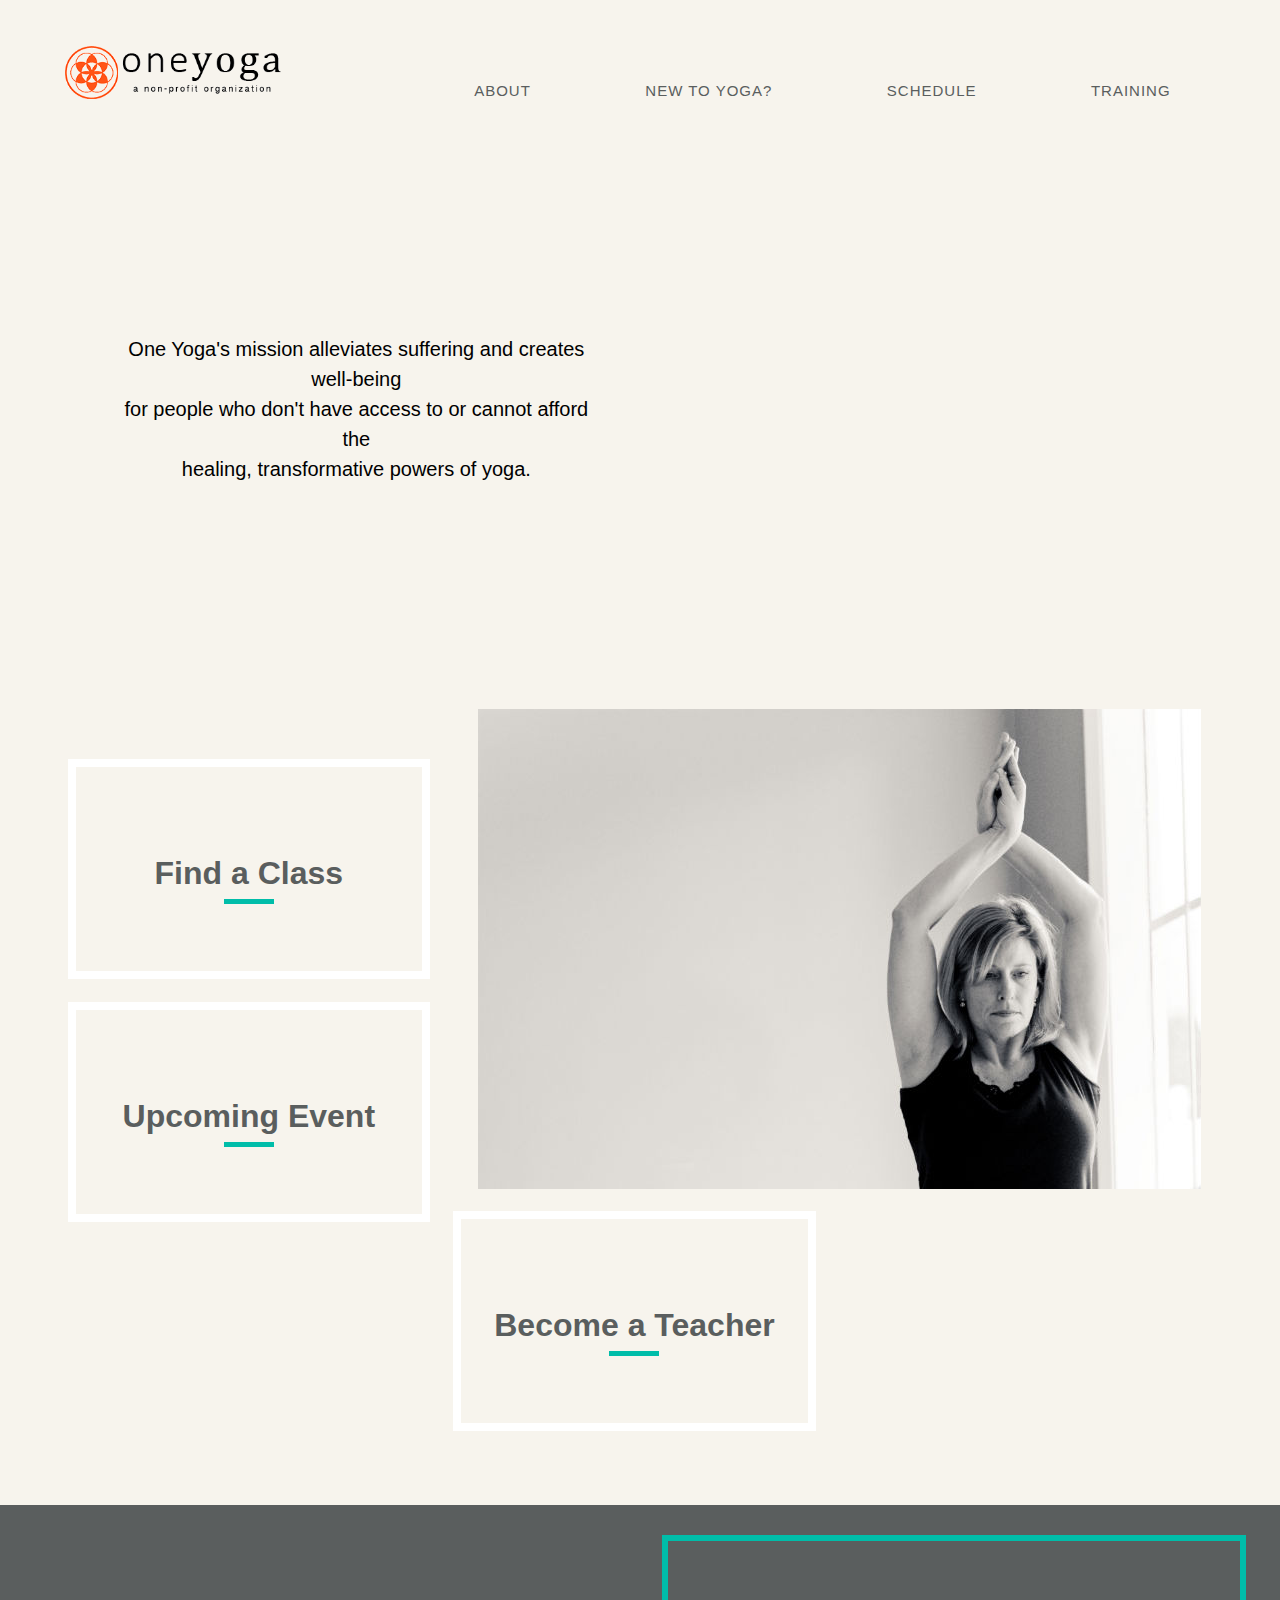
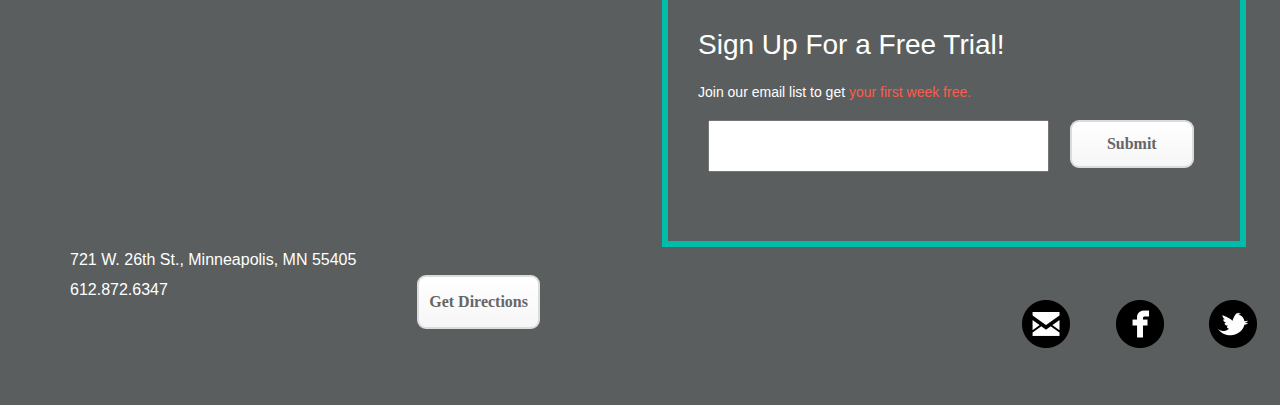
==== Assignments/OneYogaProjectResponsive/index.html @ 3e43568f "mobile responsive changes" ====
<!DOCTYPE html>
<html>

<head>
	<title>One Yoga</title>
	<link rel="stylesheet" type="text/css" href="reset.css">
	<link rel="stylesheet" type="text/css" href="style.css">
	<link href='http://fonts.googleapis.com/css?family=Lato:300,700,900' rel='stylesheet' type='text/css'>
	<meta name="viewport" content="width=device-width,initialscale=1">
</head>



<body>
	<header>

		<img id="logo" src="imgs/logo.png" href="index.html" alt="One Yoga"/>

		<nav>
			<li class="menulink"><a href="about/index.html">About</a></li>
			<li class="menulink"><a href="#">New to Yoga?</a></li>
			<li class="menulink"><a href="#">Schedule</a></li>
			<li class="menulink"><a href="#">Training</a></li>
		</nav>
	</header><!--end of header div-->

	<div id="content">

	<div id="missioncontainer">
			<div id="missiontextbox"
			<p id="missiontext">One Yoga's mission alleviates suffering and creates well-being<br/>for people who don't have access to or cannot afford the<br/>healing, transformative powers of yoga.</p>
			</div><!--end of missiontextbox-->
			<div id="missionimg"></div>
	</div><!--end of mission div-->

	<div class="promocontainer">
		<div class="promoblocks">
				<h1>Find a Class</h1>
				<hr>
		</div>
		<div class="promoblocks">
			<h1>Upcoming Event</h1>
			<hr>
		</div>
		<div class="promoblocks">
			<h1>Become a Teacher</h1>
			<hr>
		</div>
	</div class="promocontainer"><!--end of promo container div-->

	</div><!--end of content div-->

	<footer>
		<section id="directions">
		<div class="clearfix"></div>
			<script id="map" type="text/javascript" src="http://maps.google.com/maps/api/js?sensor=false"></script><div style="overflow:hidden;height:300px;width:500px;"><div id="gmap_canvas" style="height:300px;width:500px;"></div><style>#gmap_canvas img{max-width:none!important;background:none!important}</style><a class="google-map-code" href="http://www.trivoo.net/gutscheine/sheego/" id="get-map-data">trivoo</a></div><script type="text/javascript"> function init_map(){var myOptions = {zoom:14,center:new google.maps.LatLng(44.9553898,-93.28889029999999),mapTypeId: google.maps.MapTypeId.ROADMAP};map = new google.maps.Map(document.getElementById("gmap_canvas"), myOptions);marker = new google.maps.Marker({map: map,position: new google.maps.LatLng(44.9553898, -93.28889029999999)});infowindow = new google.maps.InfoWindow({content:"<b>One Yoga</b><br/>721 W 26th Street<br/>55405 Minneapolis" });google.maps.event.addListener(marker, "click", function(){infowindow.open(map,marker);});}google.maps.event.addDomListener(window, 'load', init_map);</script>

		<div id="directioninfo">
			<h3 id="footeraddress">721 W. 26th St., Minneapolis, MN 55405</h3>
			<br>
			<h3 id="phnumber">612.872.6347</h3>
			<a href="https://www.google.com/maps/place/One+Yoga+Studio/@44.95524,-93.288878,17z/data=!4m3!3m2!1s0x0000000000000000:0x98ce4c886e8da188!4b1" class="myButton2" target="_blank">Get Directions</a>
		</div><!--end of direction info div-->

		</section><!--end of directions section-->

		<section id="emailentry">
		<div class="clearfix"></div>
			<h1 id="signup">Sign Up For a Free Trial!</h1>
			<br>
			<h2>Join our email list to get<em> your first week free.</em></h2>
		<fieldset>
		<input id="emailfield"><type="text" name="email" value="Email Address"></submit>
		<a href="#" class="myButton">Submit</a>
		</fieldset>
		</section><!--end of email entry section-->
		<a class="socialIcons" href="https://twitter.com/OneYoga" title="Follow One Yoga on Twitter" alt="One Yoga Twitter Icon"><img src="imgs/twitter-48.png" /></a>
		<a class="socialIcons" href="https://www.facebook.com/OneYoga" title="Like One Yoga on Facebook" alt="One YogaFacebook Icon"><img src="imgs/facebook-48.png"/></a>
		<a class="socialIcons" href="" title="Email One Yoga" alt="Email One Yoga"><img src="imgs/email-48.png"/></a>
	</footer>

</body>

</html>
---- Assignments/OneYogaProjectResponsive/style.css ----
body {
	background-color:#F7F4ED;
	font-family: 'Lato 300', sans-serif;
	margin:0 auto;
	font-size:16px;
}


nav, header{
	/*border:solid;
	border-color:#5A5E5E;*/
}

header {
	width:95%;
	height:150px;
	margin:5px auto 5px auto;
	padding:1%;
}

#content, .promocontainer {
	width:95%;
	margin:1%;
	padding:1%;
	/*border:solid;
	border-color:#5A5E5E;*/
}

#missioncontainer {
	width:95%;
	padding:1%;
	margin:1% auto;
	/*border:solid;
	border-color:#5A5E5E;*/
}

#missiontextbox {
	width:42%;
	float:left;
	margin:10% auto 10% 5%;
	padding:1% auto;
	text-align:center;
	padding:20% auto 1% auto;
	font-size: 1.25em;
	font-weight: 300;
	line-height: 1.5em;

}

#content{
	overflow:hidden;
}

#logo {
	float:left;
	width:20%;
	margin-right:30px;
	padding:20px;
}

nav{
	width:70%;
	height:50px;
	margin:10px auto;
	text-align: center;
	float:right;
	display:inline;
	padding-top:55px;
}

li.menulink{
	margin:15px;
	display:inline;
	font-size:.938em;
	text-transform: uppercase;
	letter-spacing: 1px;
}

a {
  color: #5A5E5E;
  text-decoration: none;
  padding: 20px 40px;
}

a:hover {
	background-color:white;
}

a:visited {
}

a:active {
	background-color:#FF5B4A;
}

/*#content{
	margin: 10px auto;
	padding:20px;
}*/

#missioncontainer {
	width:95%;
	height:500px;
	margin:auto;
	padding:1%;
	/*border:solid;
	border-color:#5A5E5E;*/
}

#missionimg{
	background: #ffffff url("imgs/woman.jpg") no-repeat right center;
	margin:10px;
	width:723px;
	height:480px;
	display: inline;
	float:right;
}

#missiontext{
	width:40%;
	display: inline;
	float: left;
	clear:both;
	line-height: 40px;
	margin:150px auto 0 30px;
	text-align: center;
	font-size: 1.375em;
	font-weight: 100;
	/*border:solid;
	border-color:#5A5E5E;
	/*padding:1% auto;*/
}

.promocontainer{
	height:240px;
	margin:5px auto 30px auto;
	/*border:solid;
	border-color:#5A5E5E;*/
}

.promoblocks{
	width:30%;
	height:85%;
	margin:1%;
	float: left;
	border:solid;
	border-width:8px;
	border-color:white;
}

h1{
	width:100%;
	margin: 90px auto 10px auto;
	font-size:2em;
	text-align: center;
	font-weight:900;
	color:#5A5E5E;
}

hr {
	background-color: #00BDA9;
	border-style:none;
	width: 50px;
	height:5px;
}

p{
	width:80%;
	padding:50px;
}

h2 {
	margin-bottom: 10px;
	font-size:1.5em;
}

h3 {
	color:white;
	display: inline;
}

footer {
	margin-top:50px;
	height:500px;
  	background: #5A5E5E;
	/*overflow-x: hidden;
    overflow-y: scroll;*/
}

#emailentry, #directions {
	width:40%;
	height:75%;
	margin:30px;
	padding:0 30px;
	float: left;
	text-align: center;
}

#map {
	margin-bottom:20px;
}

#directioninfo {
	float:left;
	display:inline;
	font-size: 1em;
	line-height: 30px;
	padding:10px;
	width:470px;
	text-align: left;
	/*border:solid;
	border-width:5px;
	border-color:white;*/
}

.clearfix {
    content: "";
    display: inline;
    height: 0;
    clear: both;
    visibility: hidden;
}


#emailentry {
	border:solid;
	border-color:#00BDA9;
	border-width:6px;
	height:300px;
}

#emailentry h1 {	
	/*margin-left:35px;*/
	color:white;
	font-size:1.75em;
	text-align: left;
	font-weight: 500;
}

#emailentry h2{
	color:white;
	font-size:.875em;
	text-align: left;
	font-weight: 300;
}

em {
	color:#FF5B4A;
}

#emailfield {
	width: 60%;
	font-size: 1em;
	float:left;
	clear:both;
	margin:2%;
	letter-spacing: 1px;
	text-transform: uppercase;
	padding: 15px;
	height: auto;
}

/*.submitbutton {
	width:20%;
	height:50px;
	margin-top:25px;
	margin-left:15px;
	margin-right:20px;
	display: inline;
	text-align:center;
	color:#FF5B4A;
	letter-spacing: 2px;
	font-size: 18px;
	font-weight: 700;
}*/

.myButton { /*Submit Button*/
	float:left;
	clear:right;
	margin:2%;
	-moz-box-shadow:inset 0px 1px 0px 0px #ffffff;
	-webkit-box-shadow:inset 0px 1px 0px 0px #ffffff;
	box-shadow:inset 0px 1px 0px 0px #ffffff;
	background:-webkit-gradient(linear, left top, left bottom, color-stop(0.05, #ffffff), color-stop(1, #f6f6f6));
	background:-moz-linear-gradient(top, #ffffff 5%, #f6f6f6 100%);
	background:-webkit-linear-gradient(top, #ffffff 5%, #f6f6f6 100%);
	background:-o-linear-gradient(top, #ffffff 5%, #f6f6f6 100%);
	background:-ms-linear-gradient(top, #ffffff 5%, #f6f6f6 100%);
	background:linear-gradient(to bottom, #ffffff 5%, #f6f6f6 100%);
	filter:progid:DXImageTransform.Microsoft.gradient(startColorstr='#ffffff', endColorstr='#f6f6f6',GradientType=0);
	background-color:#ffffff;
	-moz-border-radius:9px;
	-webkit-border-radius:9px;
	border-radius:9px;
	border:2px solid #dcdcdc;
	display:inline;
	cursor:pointer;
	color:#666666;
	font-family:Verdana;
	font-size:1em;
	font-weight:bold;
	padding:14px 35px;
	text-decoration:none;
}
.myButton:hover {
	background:-webkit-gradient(linear, left top, left bottom, color-stop(0.05, #f6f6f6), color-stop(1, #ffffff));
	background:-moz-linear-gradient(top, #f6f6f6 5%, #ffffff 100%);
	background:-webkit-linear-gradient(top, #f6f6f6 5%, #ffffff 100%);
	background:-o-linear-gradient(top, #f6f6f6 5%, #ffffff 100%);
	background:-ms-linear-gradient(top, #f6f6f6 5%, #ffffff 100%);
	background:linear-gradient(to bottom, #f6f6f6 5%, #ffffff 100%);
	filter:progid:DXImageTransform.Microsoft.gradient(startColorstr='#f6f6f6', endColorstr='#ffffff',GradientType=0);
	background-color:#f6f6f6;
}
.myButton:active {
	position:relative;
	top:1px;
}

.myButton2 { /*Get Directions Button*/
	float:right;
	clear:both;
	margin-bottom: 50px;
	-moz-box-shadow:inset 0px 1px 0px 0px #ffffff;
	-webkit-box-shadow:inset 0px 1px 0px 0px #ffffff;
	box-shadow:inset 0px 1px 0px 0px #ffffff;
	background:-webkit-gradient(linear, left top, left bottom, color-stop(0.05, #ffffff), color-stop(1, #f6f6f6));
	background:-moz-linear-gradient(top, #ffffff 5%, #f6f6f6 100%);
	background:-webkit-linear-gradient(top, #ffffff 5%, #f6f6f6 100%);
	background:-o-linear-gradient(top, #ffffff 5%, #f6f6f6 100%);
	background:-ms-linear-gradient(top, #ffffff 5%, #f6f6f6 100%);
	background:linear-gradient(to bottom, #ffffff 5%, #f6f6f6 100%);
	filter:progid:DXImageTransform.Microsoft.gradient(startColorstr='#ffffff', endColorstr='#f6f6f6',GradientType=0);
	background-color:#ffffff;
	-moz-border-radius:9px;
	-webkit-border-radius:9px;
	border-radius:9px;
	border:2px solid #dcdcdc;
	cursor:pointer;
	color:#666666;
	font-family:Verdana;
	font-size:1em;
	font-weight:bold;
	padding:10px;
	text-decoration:none;
}
.myButton2:hover {
	background:-webkit-gradient(linear, left top, left bottom, color-stop(0.05, #f6f6f6), color-stop(1, #ffffff));
	background:-moz-linear-gradient(top, #f6f6f6 5%, #ffffff 100%);
	background:-webkit-linear-gradient(top, #f6f6f6 5%, #ffffff 100%);
	background:-o-linear-gradient(top, #f6f6f6 5%, #ffffff 100%);
	background:-ms-linear-gradient(top, #f6f6f6 5%, #ffffff 100%);
	background:linear-gradient(to bottom, #f6f6f6 5%, #ffffff 100%);
	filter:progid:DXImageTransform.Microsoft.gradient(startColorstr='#f6f6f6', endColorstr='#ffffff',GradientType=0);
	background-color:#f6f6f6;
}
.myButton2:active {
	position:relative;
	top:1px;
}

.socialIcons {
	float:right;
	margin:10px;
}

a.socialIcons {
  padding: 1%;
}

a:hover {
	background-color:white;
}

a:visited {
}

a.socialIcons:active {
	background-color:none;
}

/*MEDIA QUERIES*/

@media only screen and (max-width: 800px) {
	body {
		font-size: 16px;
	}
}

@media only screen and (max-width: 400px) {
	body {
		font-size: 12px;
	}
	header {
		width:100%;
		overflow:none;
		height:30em;
		padding:.5em;
	}
	#logo {
		width:55%;
		padding-left: 6em;
		display:block;
		margin:0 auto;
	}

	nav{
		width:105%;
		height:20em;
		background-color:#F7F4ED;
		margin:0 auto;
		padding:.5em;
		/*background:red;*/
	}

	li.menulink {
		width:100%;
		margin:1em auto;
		padding: .5em auto;
		display:block;
    	letter-spacing: 0.15em;
    	line-height: 3.2em;
    	border-bottom: .4em solid #FF5B4A;
    	font-size:12px;
		/*outline-width: .5em;
		width:100%;
		padding:.5em auto;
		margin:.5em auto;
		line-height: 5em;*/
	}

	a:hover {
		display: none;
	}

	a:active {
		display:none;
	}

	/*#missioncontainer {
	width:95%;
	border:solid;
	border-color:#5A5E5E;
	padding:1%;
	margin:1% auto;
	}*/

	#missiontextbox {
	width:85%;
	float:none;
	margin:1% auto;
	/*padding:1% auto;
	text-align:center;
	padding:20% auto 1% auto;
	font-size: 1.25em;
	font-weight: 300;
	line-height: 1.5em;*/
	}

	#missionimg{
	display:none;
	}

	#missioncontainer {
	height:14em;
	}

	.promocontainer{
	height:45em;
	margin:5px auto;
	/*border:solid;
	border-color:#5A5E5E;*/
	}

	.promoblocks{
	width:85%;
	height:12em;
	margin:3% auto;
	float: none;
	}

	h1{
	margin: 1.5em auto;
}

footer {
	margin:1% auto;
	padding:5em auto 5em auto;
	height:80em;
}

/* NO SURE HOW TO SHRINK DOWN MAP 
script #map {
	display:none;
}*/

#directions {
	width:70%;
	height:150px;
	margin:5% auto;
	padding:2% auto;
	float: none;
	display:inline-block;
	text-align: center;
}

#emailentry {
	float:none;
	display: block;
	margin:10em auto 1em auto;
	width:70%;
	height:20em;
}

#emailfield {
	width: 95%;
	font-size: 1em;
	float:left;
}

h2 {
	font-size:2em;
}
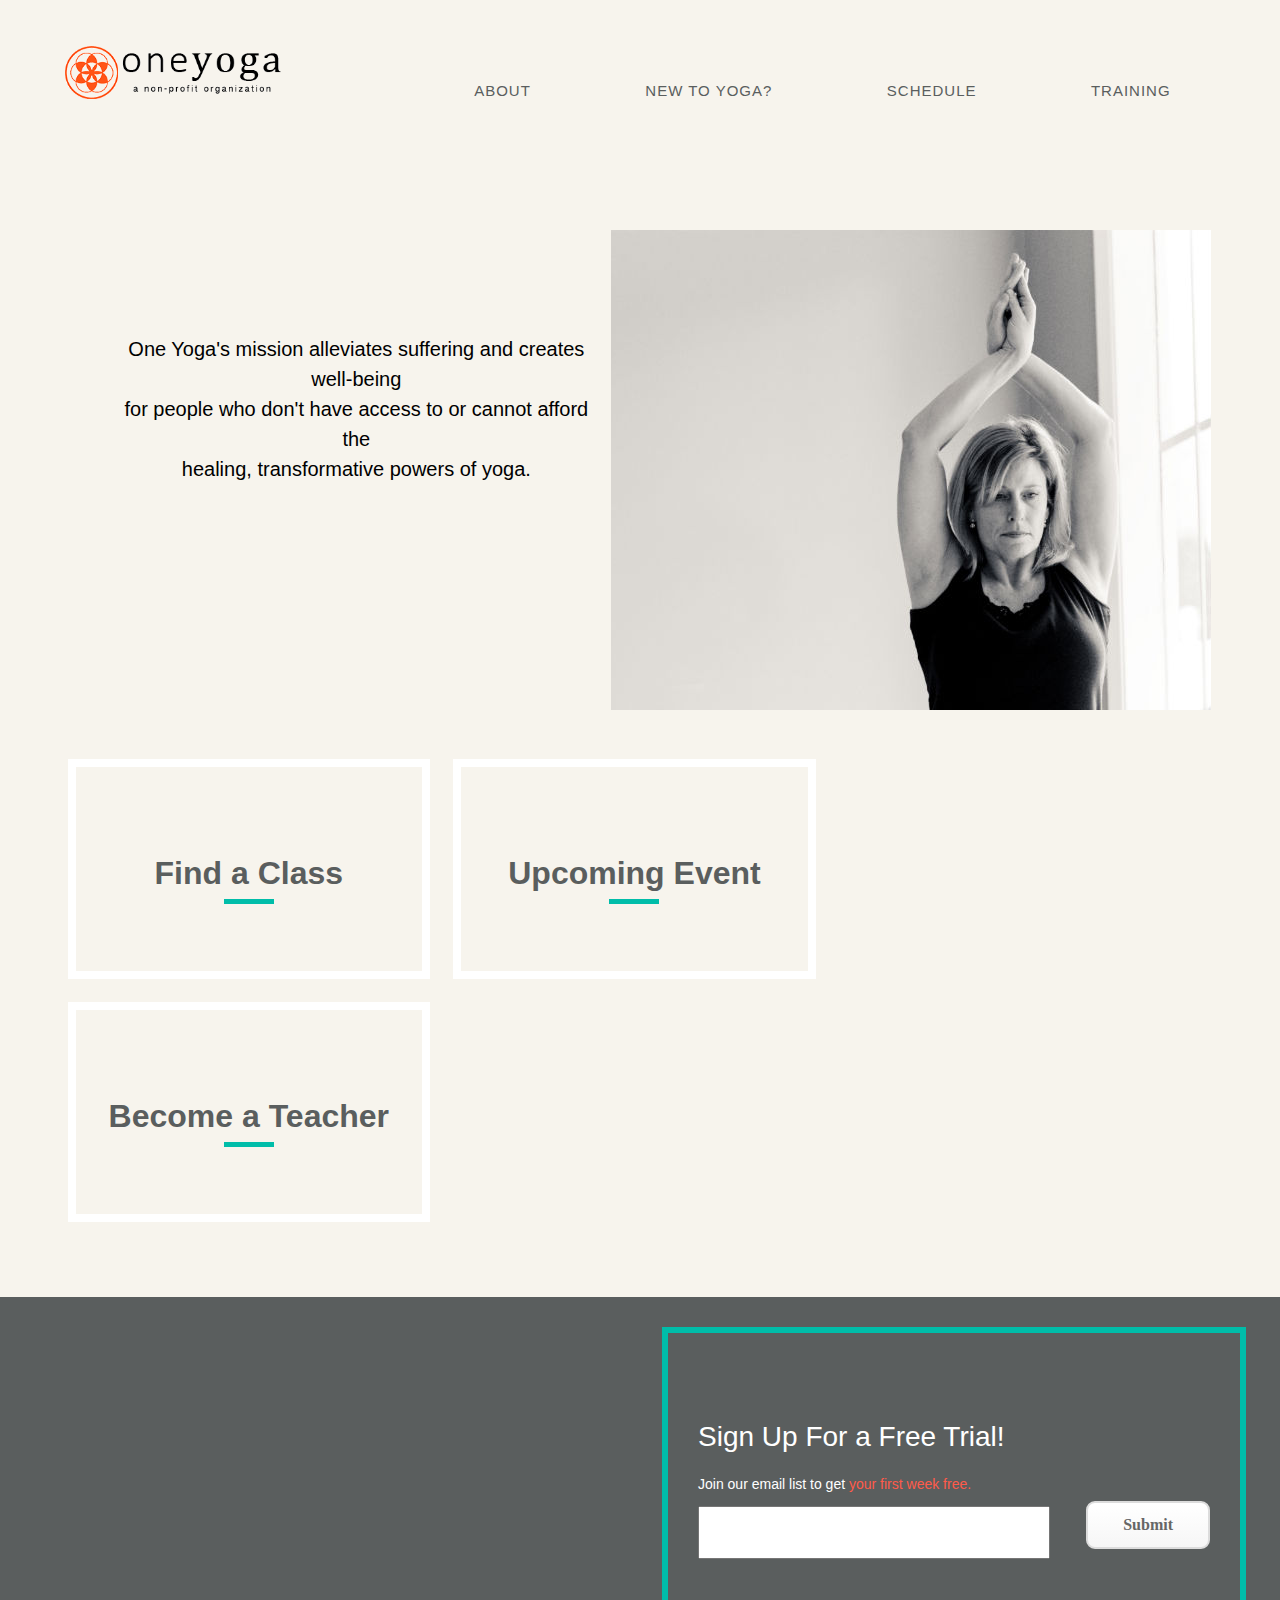
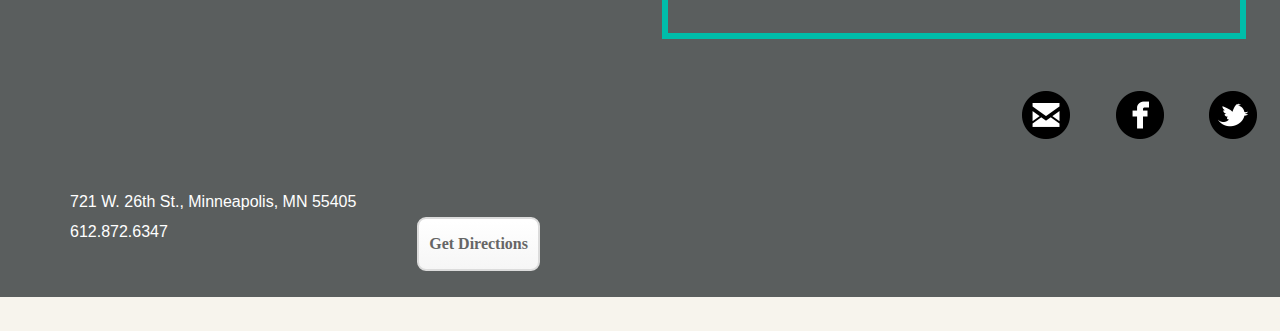
==== commit dd39e5da: "changes Dec 3" ====
--- a/Assignments/OneYogaProjectResponsive/index.html
+++ b/Assignments/OneYogaProjectResponsive/index.html
@@ -7,6 +7,8 @@
 	<link rel="stylesheet" type="text/css" href="style.css">
 	<link href='http://fonts.googleapis.com/css?family=Lato:300,700,900' rel='stylesheet' type='text/css'>
 	<meta name="viewport" content="width=device-width,initialscale=1">
+	<script id="map" type="text/javascript" src="http://maps.google.com/maps/api/js?sensor=false"></script>
+	<script type="text/javascript"> function init_map(){var myOptions = {zoom:14,center:new google.maps.LatLng(44.9553898,-93.28889029999999),mapTypeId: google.maps.MapTypeId.ROADMAP};map = new google.maps.Map(document.getElementById("gmap_canvas"), myOptions);marker = new google.maps.Marker({map: map,position: new google.maps.LatLng(44.9553898, -93.28889029999999)});infowindow = new google.maps.InfoWindow({content:"<b>One Yoga</b><br/>721 W 26th Street<br/>55405 Minneapolis" });google.maps.event.addListener(marker, "click", function(){infowindow.open(map,marker);});}google.maps.event.addDomListener(window, 'load', init_map);</script>
 </head>
 
 
@@ -53,7 +55,9 @@
 	<footer>
 		<section id="directions">
 		<div class="clearfix"></div>
-			<script id="map" type="text/javascript" src="http://maps.google.com/maps/api/js?sensor=false"></script><div style="overflow:hidden;height:300px;width:500px;"><div id="gmap_canvas" style="height:300px;width:500px;"></div><style>#gmap_canvas img{max-width:none!important;background:none!important}</style><a class="google-map-code" href="http://www.trivoo.net/gutscheine/sheego/" id="get-map-data">trivoo</a></div><script type="text/javascript"> function init_map(){var myOptions = {zoom:14,center:new google.maps.LatLng(44.9553898,-93.28889029999999),mapTypeId: google.maps.MapTypeId.ROADMAP};map = new google.maps.Map(document.getElementById("gmap_canvas"), myOptions);marker = new google.maps.Marker({map: map,position: new google.maps.LatLng(44.9553898, -93.28889029999999)});infowindow = new google.maps.InfoWindow({content:"<b>One Yoga</b><br/>721 W 26th Street<br/>55405 Minneapolis" });google.maps.event.addListener(marker, "click", function(){infowindow.open(map,marker);});}google.maps.event.addDomListener(window, 'load', init_map);</script>
+			<div style="overflow:hidden;height:100%;width:100%;"><div id="gmap_canvas" style="height:100%;width:100%;"></div><style>#gmap_canvas img{max-width:none!important;background:none!important}</style><a class="google-map-code" href="http://www.trivoo.net/gutscheine/sheego/" id="get-map-data">trivoo</a></div>
+
+
 
 		<div id="directioninfo">
 			<h3 id="footeraddress">721 W. 26th St., Minneapolis, MN 55405</h3>
@@ -68,7 +72,7 @@
 		<div class="clearfix"></div>
 			<h1 id="signup">Sign Up For a Free Trial!</h1>
 			<br>
-			<h2>Join our email list to get<em> your first week free.</em></h2>
+			<h2 id="signuptext">Join our email list to get<em> your first week free.</em></h2>
 		<fieldset>
 		<input id="emailfield"><type="text" name="email" value="Email Address"></submit>
 		<a href="#" class="myButton">Submit</a>
--- a/Assignments/OneYogaProjectResponsive/style.css
+++ b/Assignments/OneYogaProjectResponsive/style.css
@@ -109,26 +109,25 @@
 
 #missionimg{
 	background: #ffffff url("imgs/woman.jpg") no-repeat right center;
-	margin:10px;
-	width:723px;
+	margin:1% auto;
+	width:600px;
 	height:480px;
 	display: inline;
 	float:right;
 }
 
 #missiontext{
-	width:40%;
+	width:75%;
 	display: inline;
 	float: left;
 	clear:both;
 	line-height: 40px;
-	margin:150px auto 0 30px;
+	margin:150px auto 0 20px;
 	text-align: center;
-	font-size: 1.375em;
+	font-size: .8em;
 	font-weight: 100;
-	/*border:solid;
+	border:solid;
 	border-color:#5A5E5E;
-	/*padding:1% auto;*/
 }
 
 .promocontainer{
@@ -170,8 +169,7 @@
 }
 
 h2 {
-	margin-bottom: 10px;
-	font-size:1.5em;
+	font-size:1em;
 }
 
 h3 {
@@ -180,8 +178,8 @@
 }
 
 footer {
-	margin-top:50px;
-	height:500px;
+	margin:50px auto 5px auto;
+	height:600px;
   	background: #5A5E5E;
 	/*overflow-x: hidden;
     overflow-y: scroll;*/
@@ -249,14 +247,14 @@
 }
 
 #emailfield {
-	width: 60%;
+	width: 62%;
 	font-size: 1em;
 	float:left;
 	clear:both;
-	margin:2%;
+	margin:3% auto;
 	letter-spacing: 1px;
 	text-transform: uppercase;
-	padding: 15px;
+	padding: 3%;
 	height: auto;
 }
 
@@ -275,9 +273,9 @@
 }*/
 
 .myButton { /*Submit Button*/
-	float:left;
+	float:right;
 	clear:right;
-	margin:2%;
+	margin:2% auto;
 	-moz-box-shadow:inset 0px 1px 0px 0px #ffffff;
 	-webkit-box-shadow:inset 0px 1px 0px 0px #ffffff;
 	box-shadow:inset 0px 1px 0px 0px #ffffff;
@@ -416,6 +414,7 @@
 	li.menulink {
 		width:100%;
 		margin:1em auto;
+		height:4em;
 		padding: .5em auto;
 		display:block;
     	letter-spacing: 0.15em;
@@ -430,20 +429,7 @@
 	}
 
 	a:hover {
-		display: none;
-	}
-
-	a:active {
-		display:none;
-	}
-
-	/*#missioncontainer {
-	width:95%;
-	border:solid;
-	border-color:#5A5E5E;
-	padding:1%;
-	margin:1% auto;
-	}*/
+		background-color:#F7F4ED;	}
 
 	#missiontextbox {
 	width:85%;
@@ -481,48 +467,56 @@
 
 	h1{
 	margin: 1.5em auto;
-}
-
-footer {
+	}
+
+	footer {
 	margin:1% auto;
-	padding:5em auto 5em auto;
-	height:80em;
-}
-
-/* NO SURE HOW TO SHRINK DOWN MAP 
-script #map {
-	display:none;
-}*/
-
-#directions {
-	width:70%;
-	height:150px;
+	padding-top: .5em;
+	height:70em;
+	}
+
+	#directions {
+	width:85%;
+	height:20%;
 	margin:5% auto;
 	padding:2% auto;
 	float: none;
-	display:inline-block;
+	display:block;
 	text-align: center;
-}
-
-#emailentry {
+	}
+
+	#emailentry {
 	float:none;
-	display: block;
-	margin:10em auto 1em auto;
-	width:70%;
-	height:20em;
-}
-
-#emailfield {
-	width: 95%;
+	margin:8em auto 1em auto;
+	padding:1% auto;
+	width:75%;
+	height:35%;
+	font-size: 1.2em;
+	}
+
+	#emailfield {
+	width: 80%;
+	font-size: 2em;
+	float:left;
+	clear:both;
+	margin:3% auto;
+	letter-spacing: 1px;
+	text-transform: uppercase;
+	padding: 3%;
+	height: auto;
+	}
+
+	#emailfield {
+	width: 98%;
+	margin:1% auto;
 	font-size: 1em;
-	float:left;
-}
-
-h2 {
-	font-size:2em;
-}
-
-
-
-
-
+	}
+
+	h2 { /* CAN'T GET JOIN OUR EMAIL LIST....TEXT TO ENLARGE */
+
+	}
+
+
+
+
+
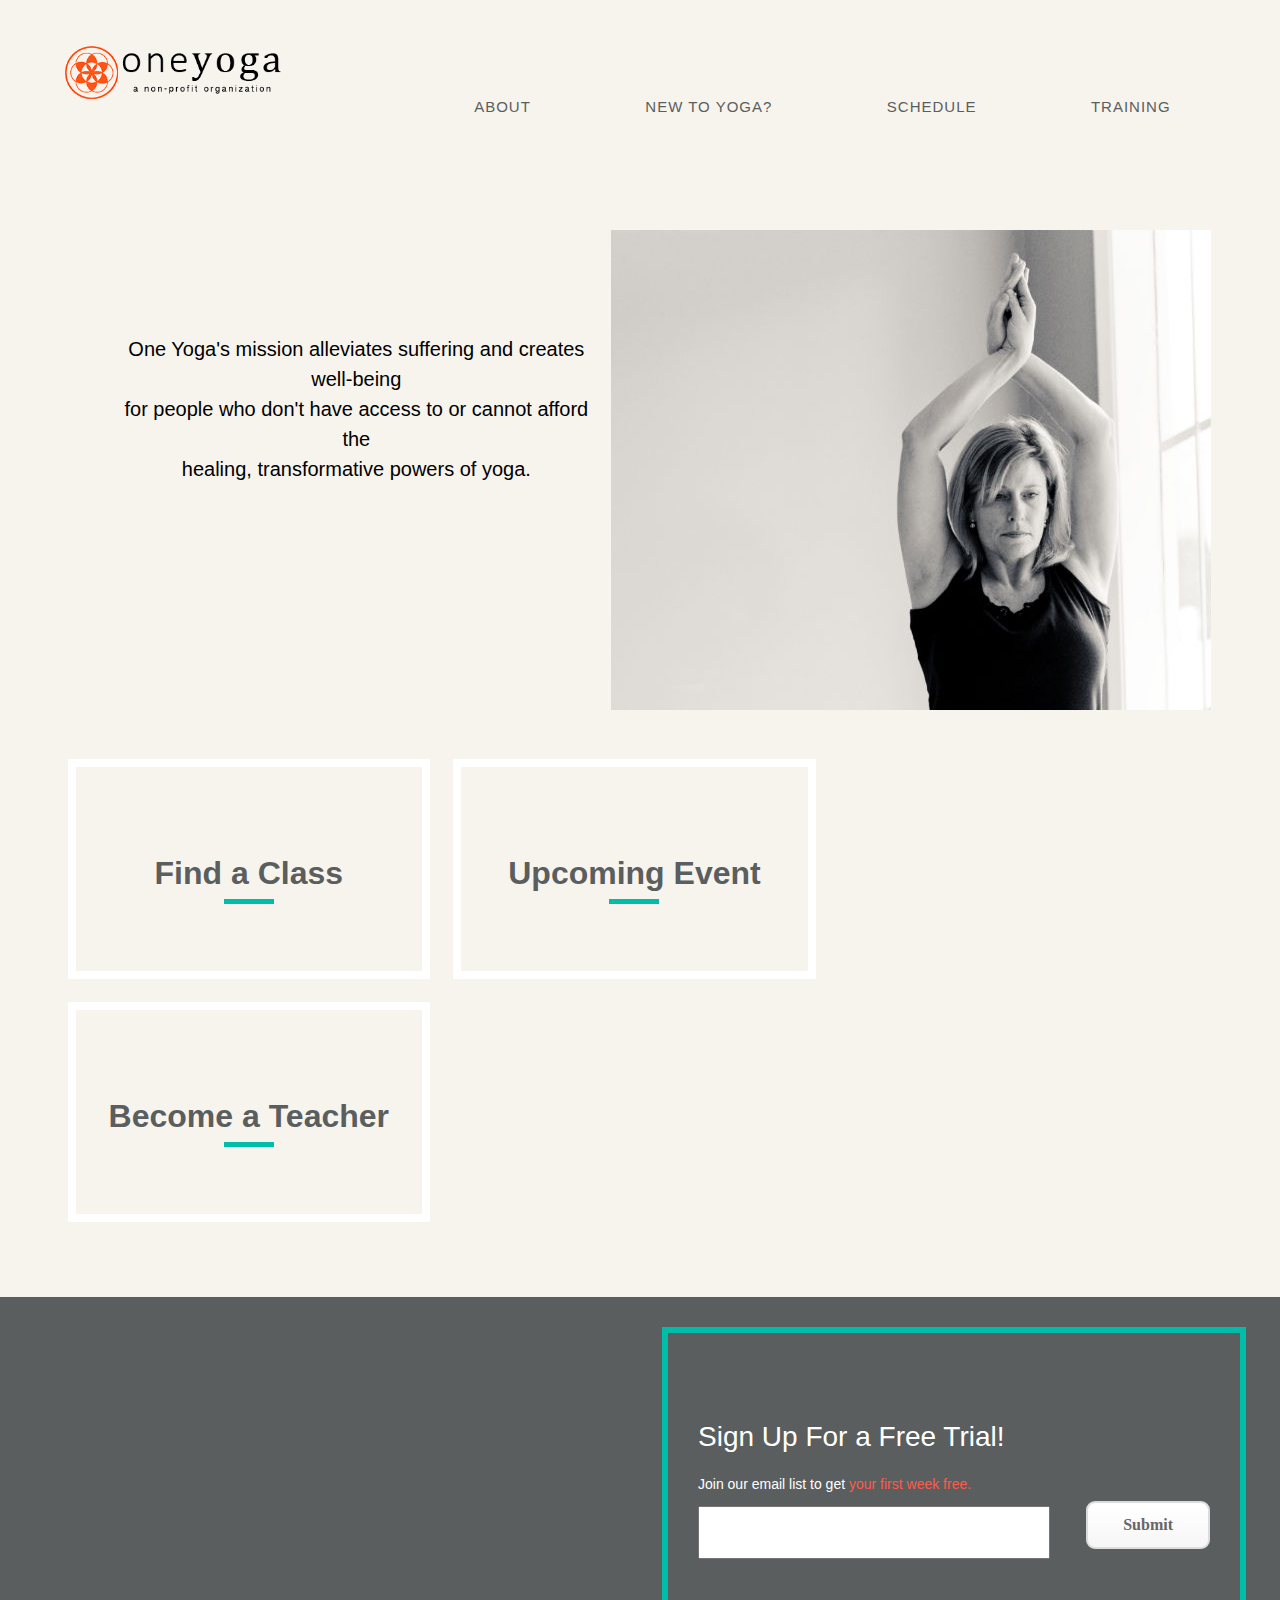
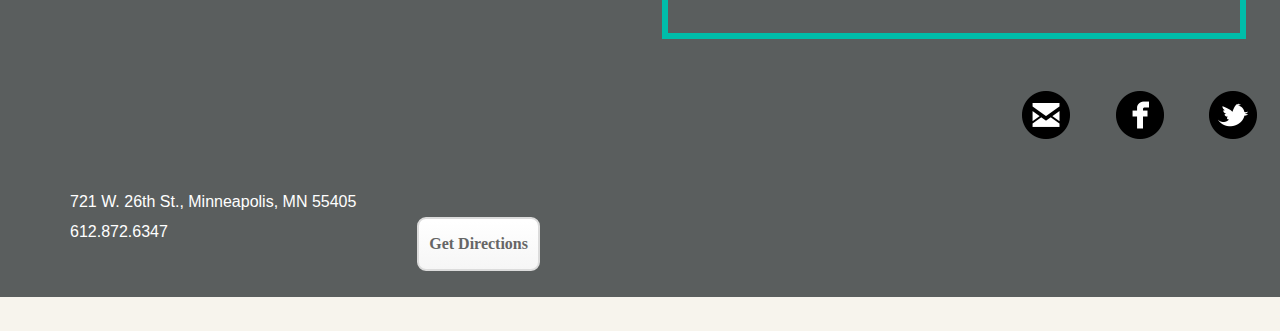
==== commit 5c6047f5: "changes" ====
--- a/Assignments/OneYogaProjectResponsive/index.html
+++ b/Assignments/OneYogaProjectResponsive/index.html
@@ -16,7 +16,8 @@
 <body>
 	<header>
 
-		<img id="logo" src="imgs/logo.png" href="index.html" alt="One Yoga"/>
+		<a href="../index.html"><img src="imgs/logo.png" id="logo" alt="One Yoga"/></a>
+		<div class="clearfix"></div>
 
 		<nav>
 			<li class="menulink"><a href="about/index.html">About</a></li>
@@ -24,6 +25,7 @@
 			<li class="menulink"><a href="#">Schedule</a></li>
 			<li class="menulink"><a href="#">Training</a></li>
 		</nav>
+		<div class="clearfix"></div>
 	</header><!--end of header div-->
 
 	<div id="content">
